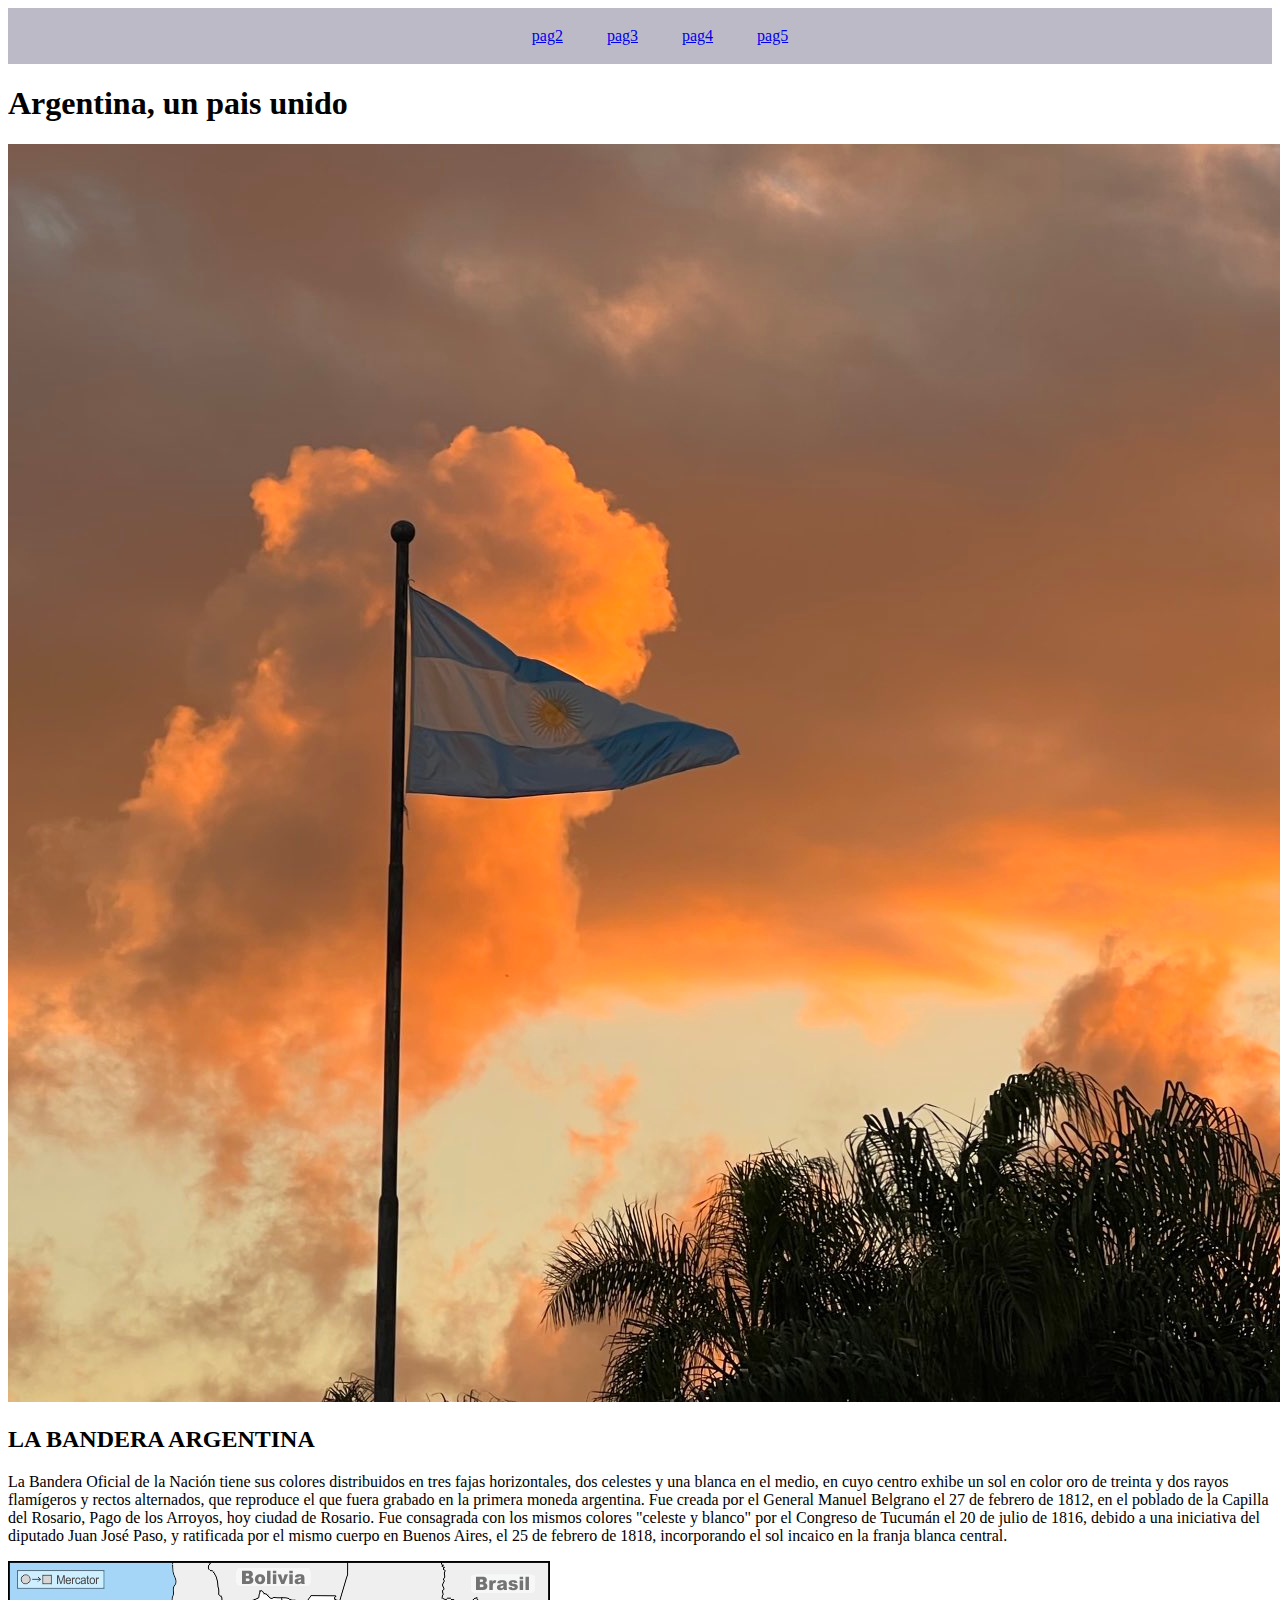
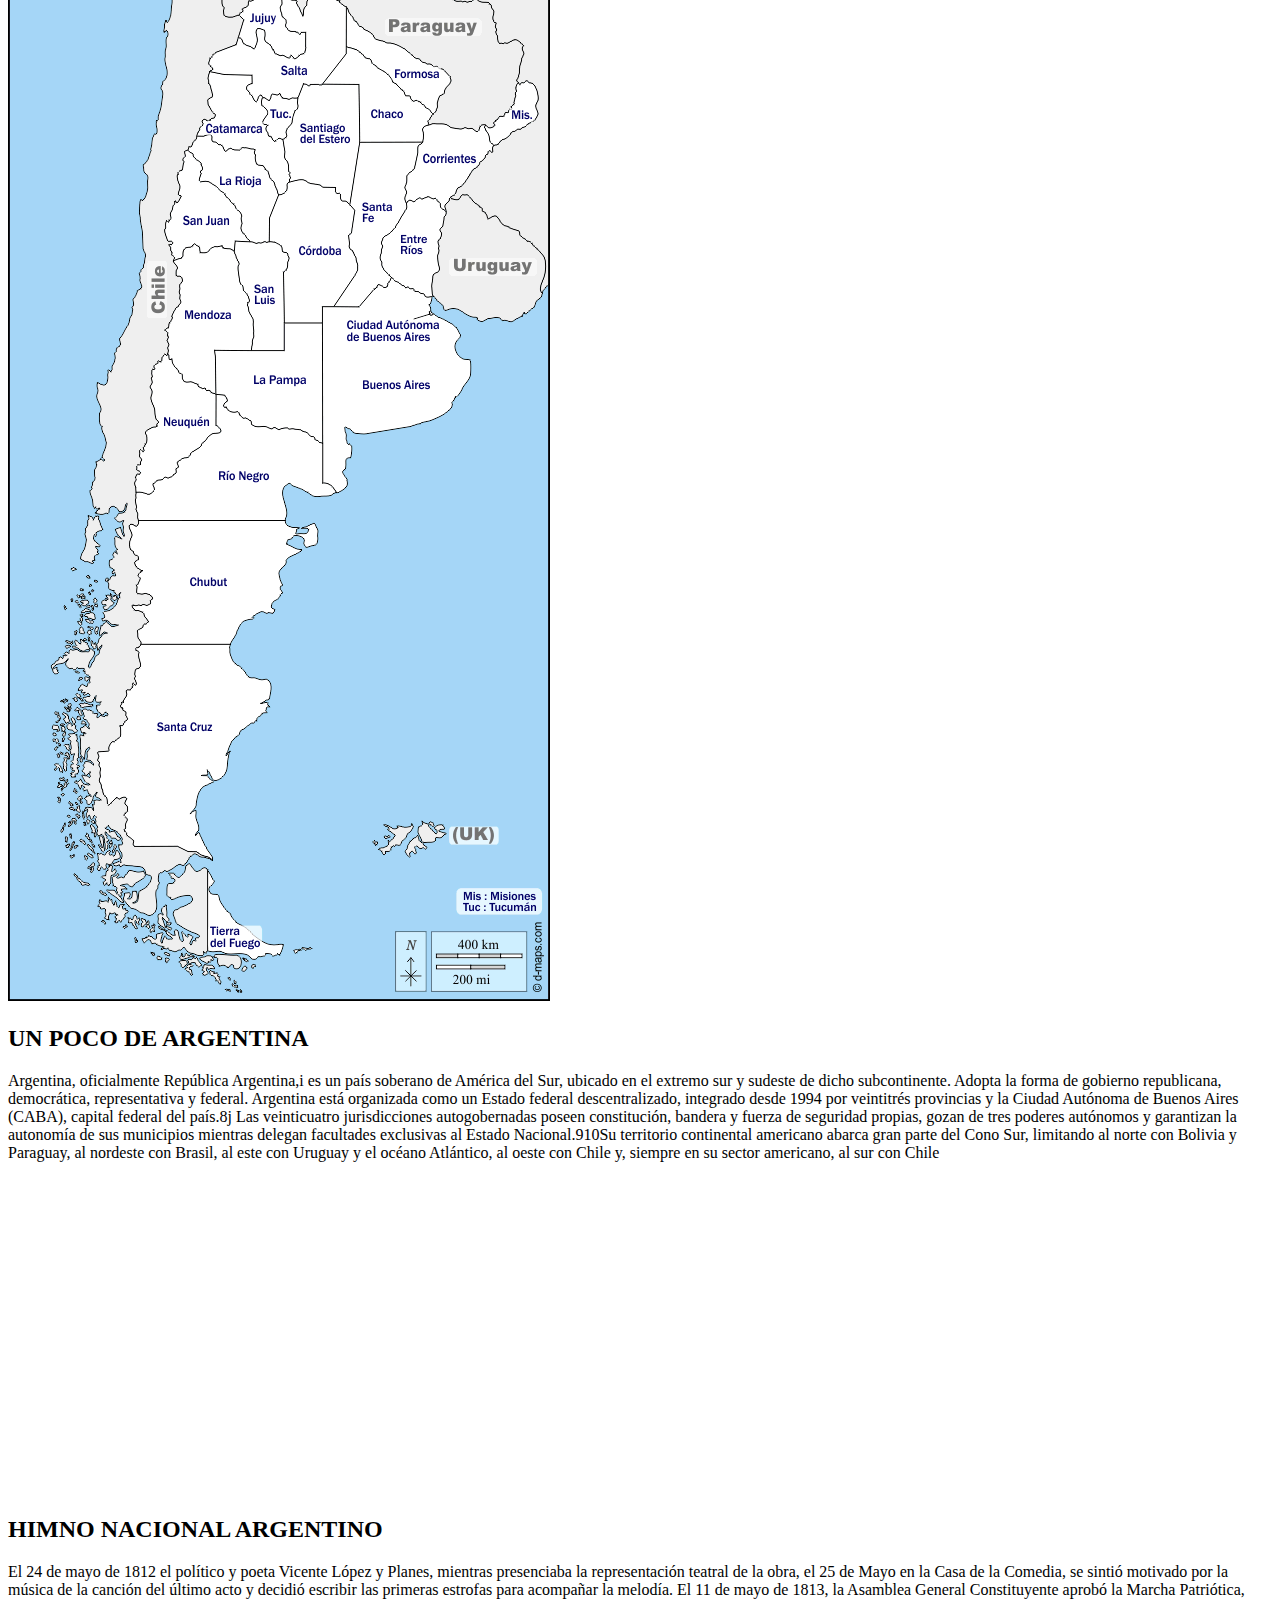
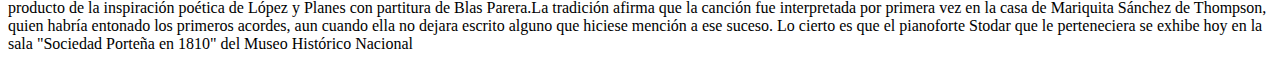
==== index.html @ cf24a7b0 "first commit" ====
<!DOCTYPE html>
<html lang="en">
<head>
    <meta charset="UTF-8">
    <meta name="viewport" content="width=device-width, initial-scale=1.0">
    <title>Argentina</title>
    <link rel="stylesheet" href="/style/style.css">
</head>

<body>
    <header>
            <nav class="navegador">
                 <ul>
                    <li><a href="/pages/pag2.html">pag2</a></li>
                    <li><a href="/pages/pag3.html">pag3</a></li>
                    <li><a href="/pages/pag4.html">pag4</a></li>
                    <li><a href="/pages/pag5.html">pag5</a></li>
                </ul>
            </nav>     
    </header>
<h1>Argentina, un pais unido</h1>
<img src="../IMG/bandera.jpg" alt="bandera de argentina" class="bandera">
<H2>LA BANDERA ARGENTINA</H2>
    <p>La Bandera Oficial de la Nación tiene sus colores distribuidos en tres fajas horizontales, dos celestes y una blanca en el medio, en cuyo centro exhibe un sol en color oro de treinta y dos rayos flamígeros y rectos alternados, que reproduce el que fuera grabado en la primera moneda argentina.
        Fue creada por el General Manuel Belgrano el 27 de febrero de 1812, en el poblado de la Capilla del Rosario, Pago de los Arroyos, hoy ciudad de Rosario. Fue consagrada con los mismos colores "celeste y blanco" por el Congreso de Tucumán el 20 de julio de 1816, debido a una iniciativa del diputado Juan José Paso, y ratificada por el mismo cuerpo en Buenos Aires, el 25 de febrero de 1818, incorporando el sol incaico en la franja blanca central.
    </p>
<img src="../IMG/mapaarg.gif" alt="mapa de la argentina" class="Mapa">
<aside>
<H2>UN POCO DE ARGENTINA</H2>
    <P>Argentina, oficialmente República Argentina,i​ es un país soberano de América del Sur, ubicado en el extremo sur y sudeste de dicho subcontinente. Adopta la forma de gobierno republicana, democrática, representativa y federal.

        Argentina está organizada como un Estado federal descentralizado, integrado desde 1994 por veintitrés provincias y la Ciudad Autónoma de Buenos Aires (CABA), capital federal del país.8​j​ Las veinticuatro jurisdicciones autogobernadas poseen constitución, bandera y fuerza de seguridad propias, gozan de tres poderes autónomos y garantizan la autonomía de sus municipios mientras delegan facultades exclusivas al Estado Nacional.9​10​
        
        Su territorio continental americano abarca gran parte del Cono Sur, limitando al norte con Bolivia y Paraguay, al nordeste con Brasil, al este con Uruguay y el océano Atlántico, al oeste con Chile y, siempre en su sector americano, al sur con Chile
    </P>
</aside>

<iframe width="560" height="315" src="https://www.youtube.com/embed/UQzbK4j913s?si=LMLmsFKxNrLnA0Lw" title="YouTube video player" frameborder="0" allow="accelerometer; autoplay; clipboard-write; encrypted-media; gyroscope; picture-in-picture; web-share" referrerpolicy="strict-origin-when-cross-origin" allowfullscreen></iframe>

<H2>HIMNO NACIONAL ARGENTINO</H2>
    <p>El 24 de mayo de 1812 el político y poeta Vicente López y Planes, mientras presenciaba la representación teatral de la obra, el 25 de Mayo en la Casa de la Comedia, se sintió motivado por la música de la canción del último acto y decidió escribir las primeras estrofas para acompañar la melodía. El 11 de mayo de 1813, la Asamblea General Constituyente aprobó la Marcha Patriótica, producto de la inspiración poética de López y Planes con partitura de Blas Parera.La tradición afirma que la canción fue interpretada por primera vez en la casa de Mariquita Sánchez de Thompson, quien habría entonado los primeros acordes, aun cuando ella no dejara escrito alguno que hiciese mención a ese suceso. Lo cierto es que el pianoforte Stodar que le perteneciera se exhibe hoy en la sala "Sociedad Porteña en 1810" del Museo Histórico Nacional</p>

    <footer class="footer">

    </footer>







</body>
</html>
---- style/style.css ----
/*esta parte es del index */
ul li{
    display: inline-block;
    padding: 0px 20px 0px 20px;
}
.navegador{
    display: flex;
    justify-content:space-around;
    padding: 3px;
    align-items: center;
    background-color: rgb(188, 186, 198);
}


/*parte de la pagina 2 */






/* parte de la pagina 3*/
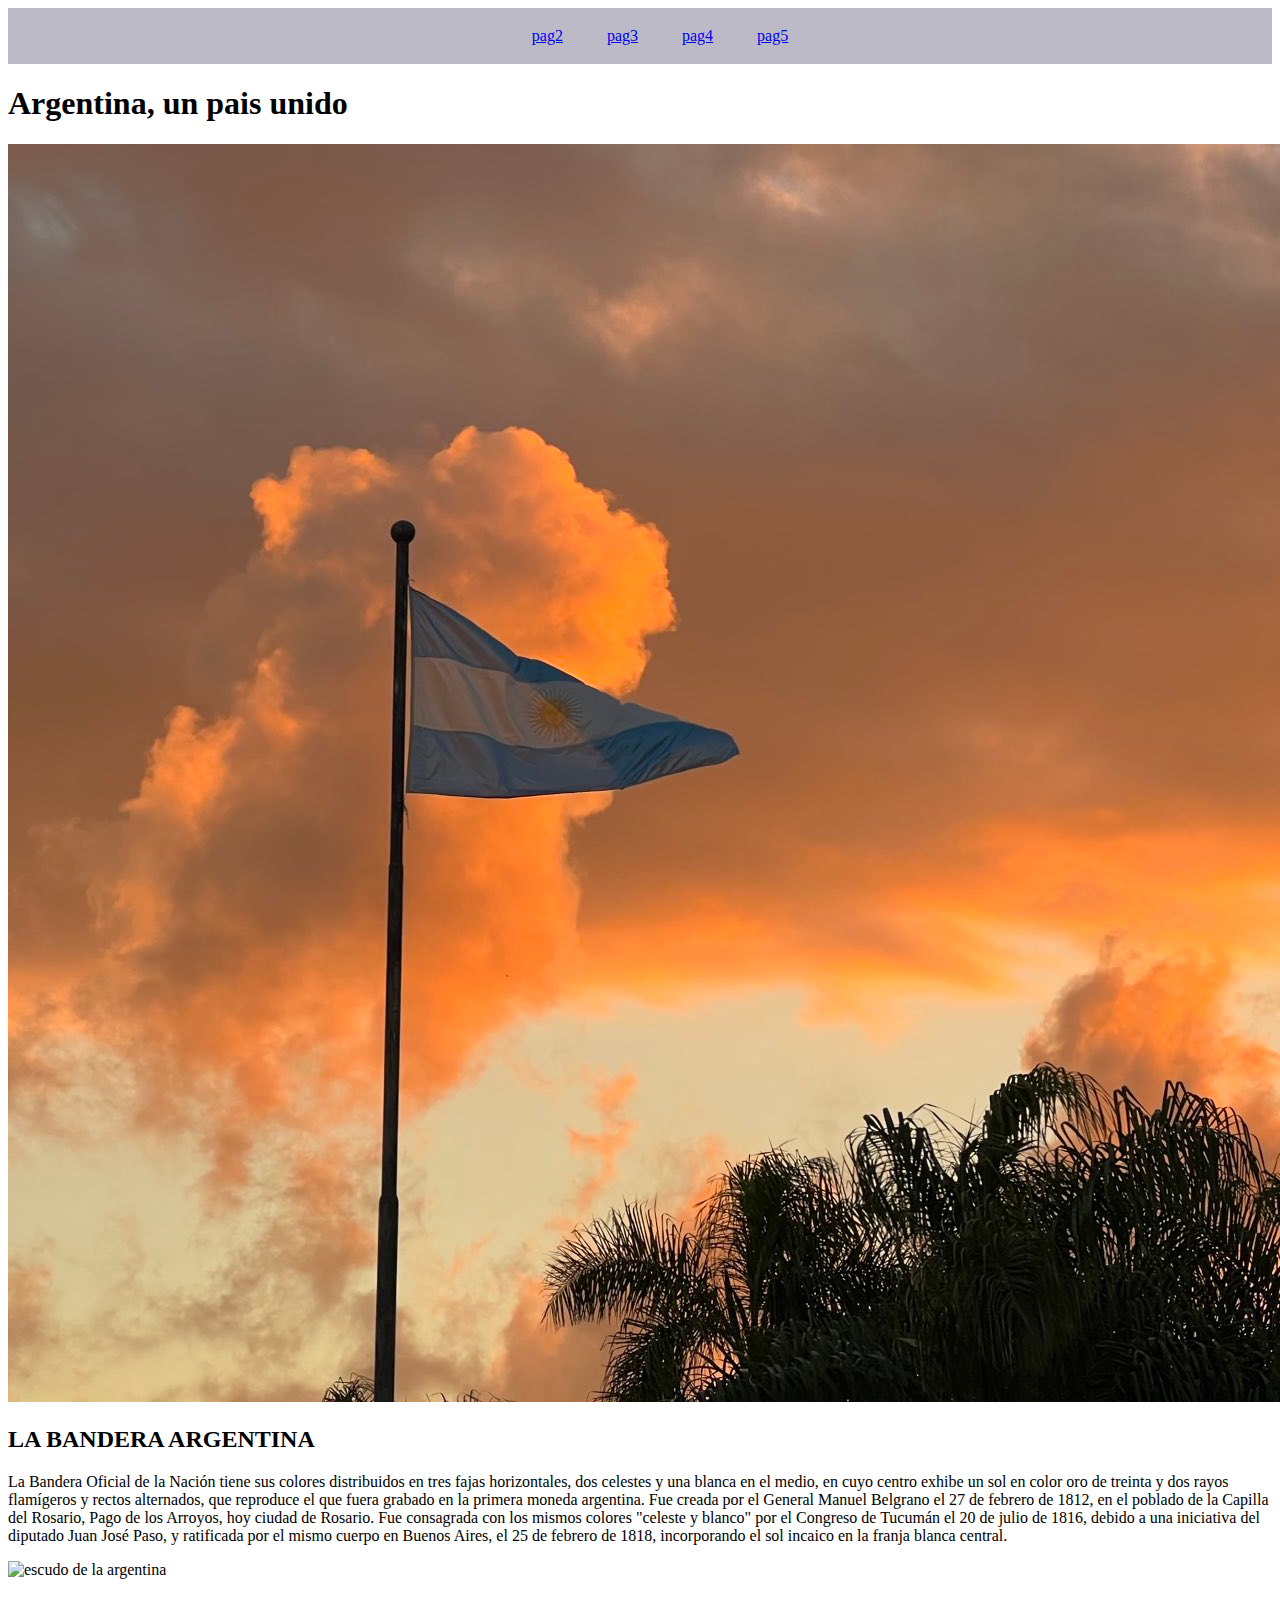
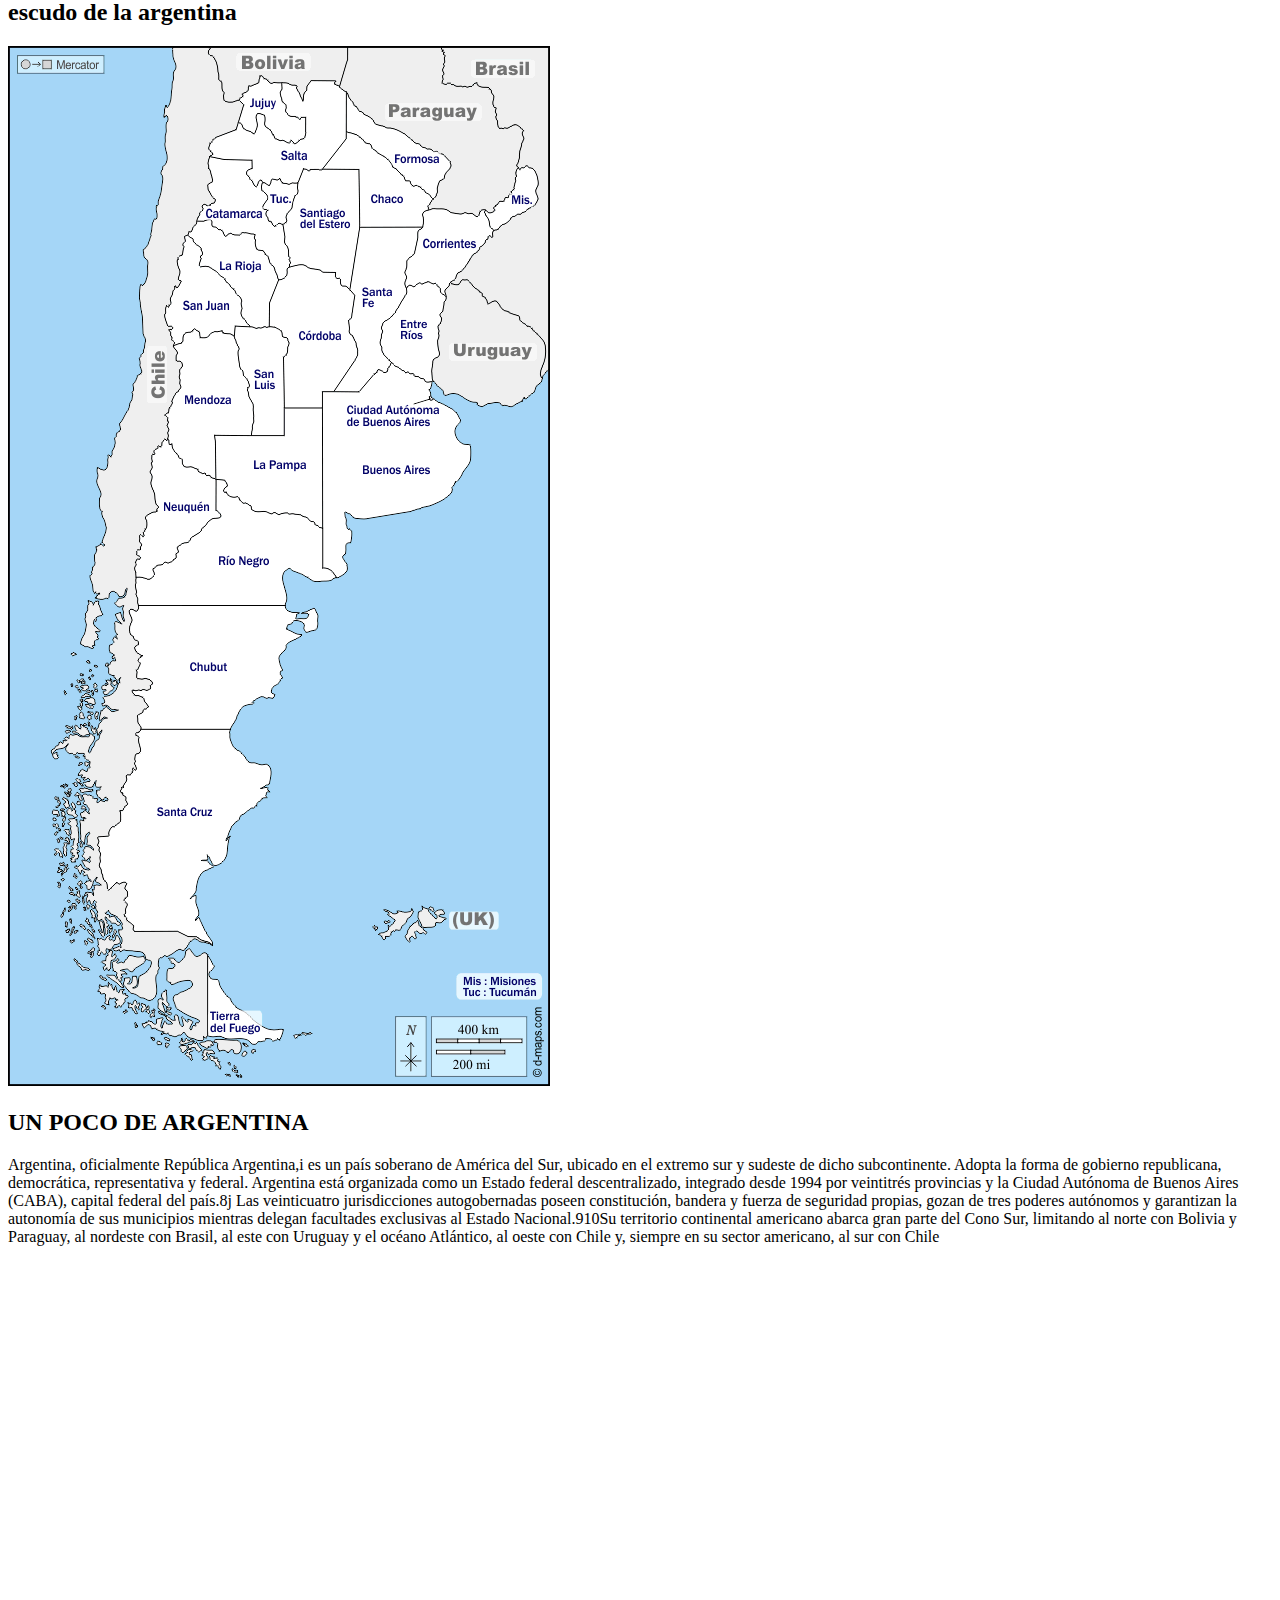
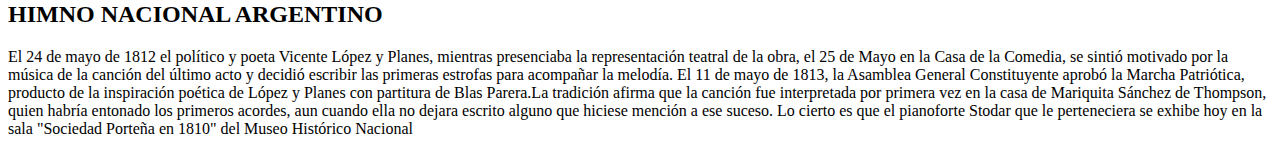
==== commit 0e94ad9c: "escudo_de_argentina" ====
--- a/index.html
+++ b/index.html
@@ -23,6 +23,11 @@
 <H2>LA BANDERA ARGENTINA</H2>
     <p>La Bandera Oficial de la Nación tiene sus colores distribuidos en tres fajas horizontales, dos celestes y una blanca en el medio, en cuyo centro exhibe un sol en color oro de treinta y dos rayos flamígeros y rectos alternados, que reproduce el que fuera grabado en la primera moneda argentina.
         Fue creada por el General Manuel Belgrano el 27 de febrero de 1812, en el poblado de la Capilla del Rosario, Pago de los Arroyos, hoy ciudad de Rosario. Fue consagrada con los mismos colores "celeste y blanco" por el Congreso de Tucumán el 20 de julio de 1816, debido a una iniciativa del diputado Juan José Paso, y ratificada por el mismo cuerpo en Buenos Aires, el 25 de febrero de 1818, incorporando el sol incaico en la franja blanca central.
+    </p>
+    <img src="/IMG/Escudo_Argentina.png" alt="escudo de la argentina">
+    <h2>escudo de la argentina</h2>
+    <p>
+
     </p>
 <img src="../IMG/mapaarg.gif" alt="mapa de la argentina" class="Mapa">
 <aside>
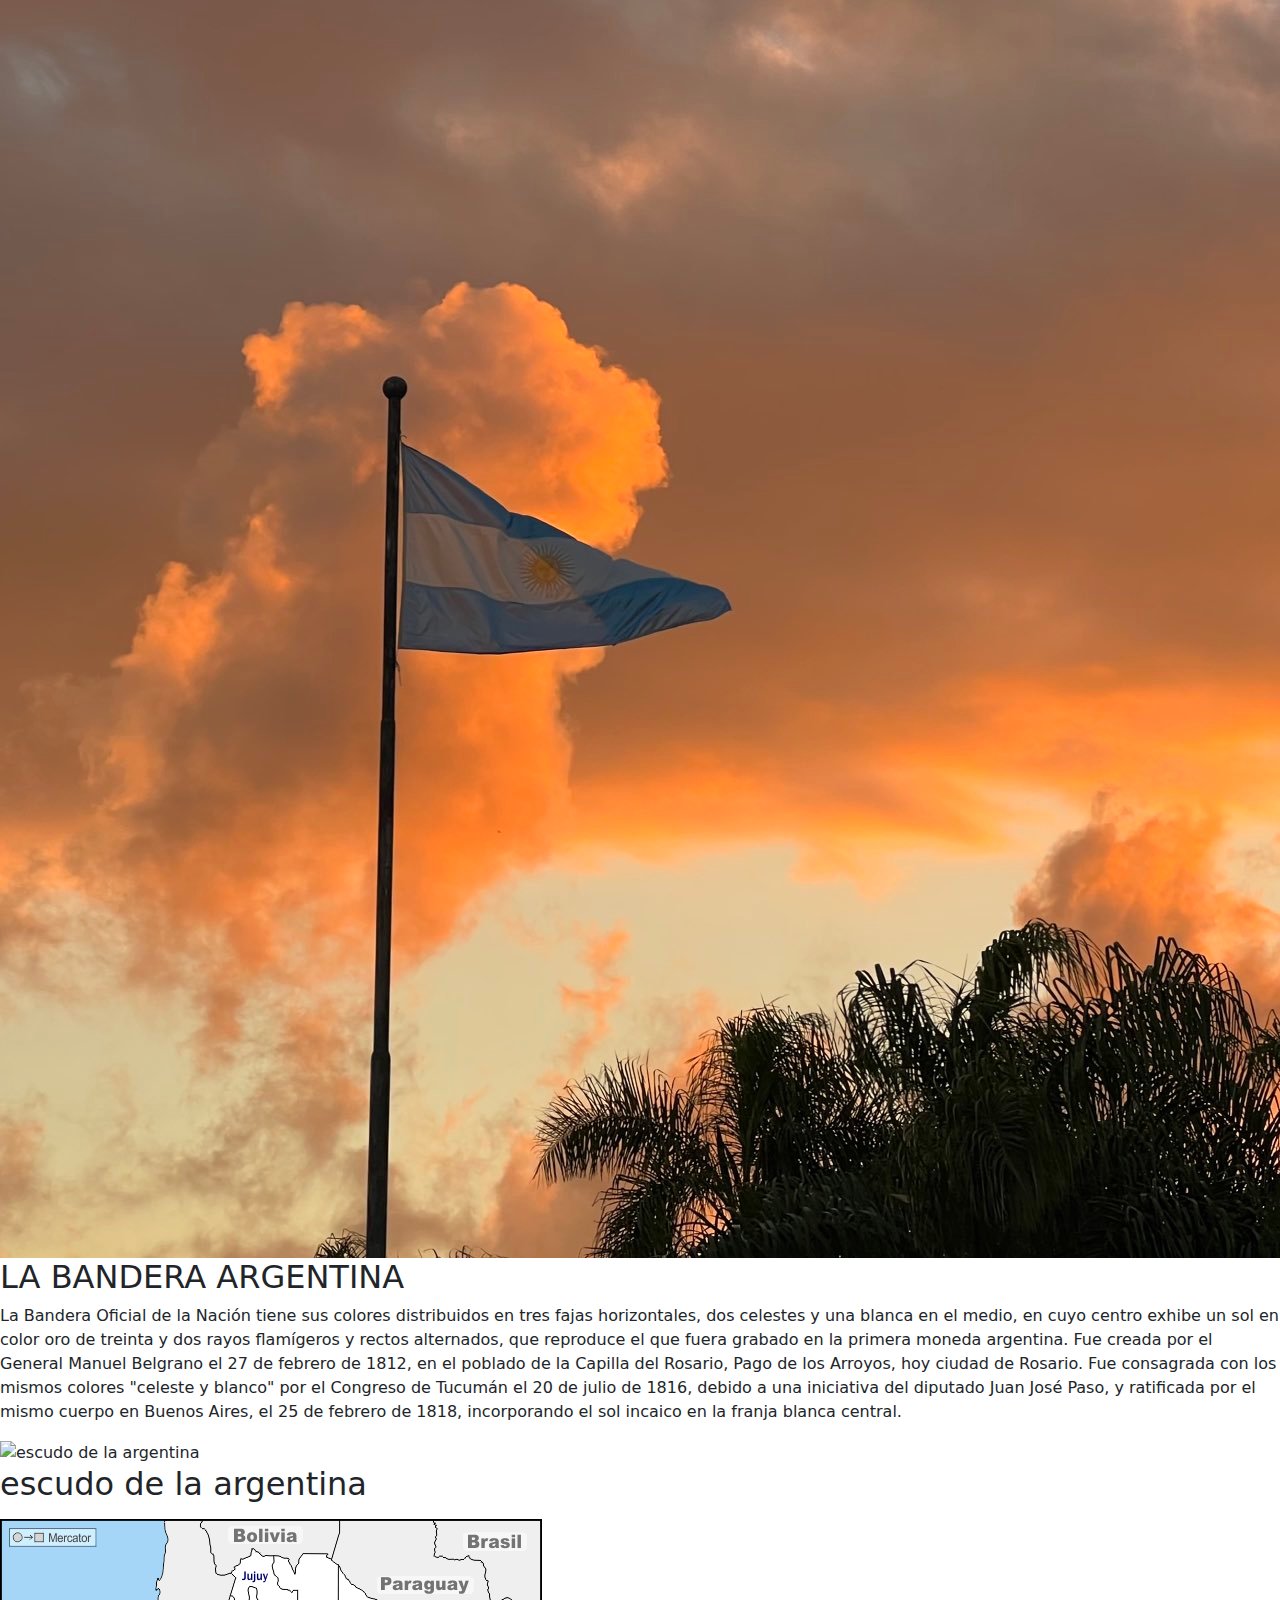
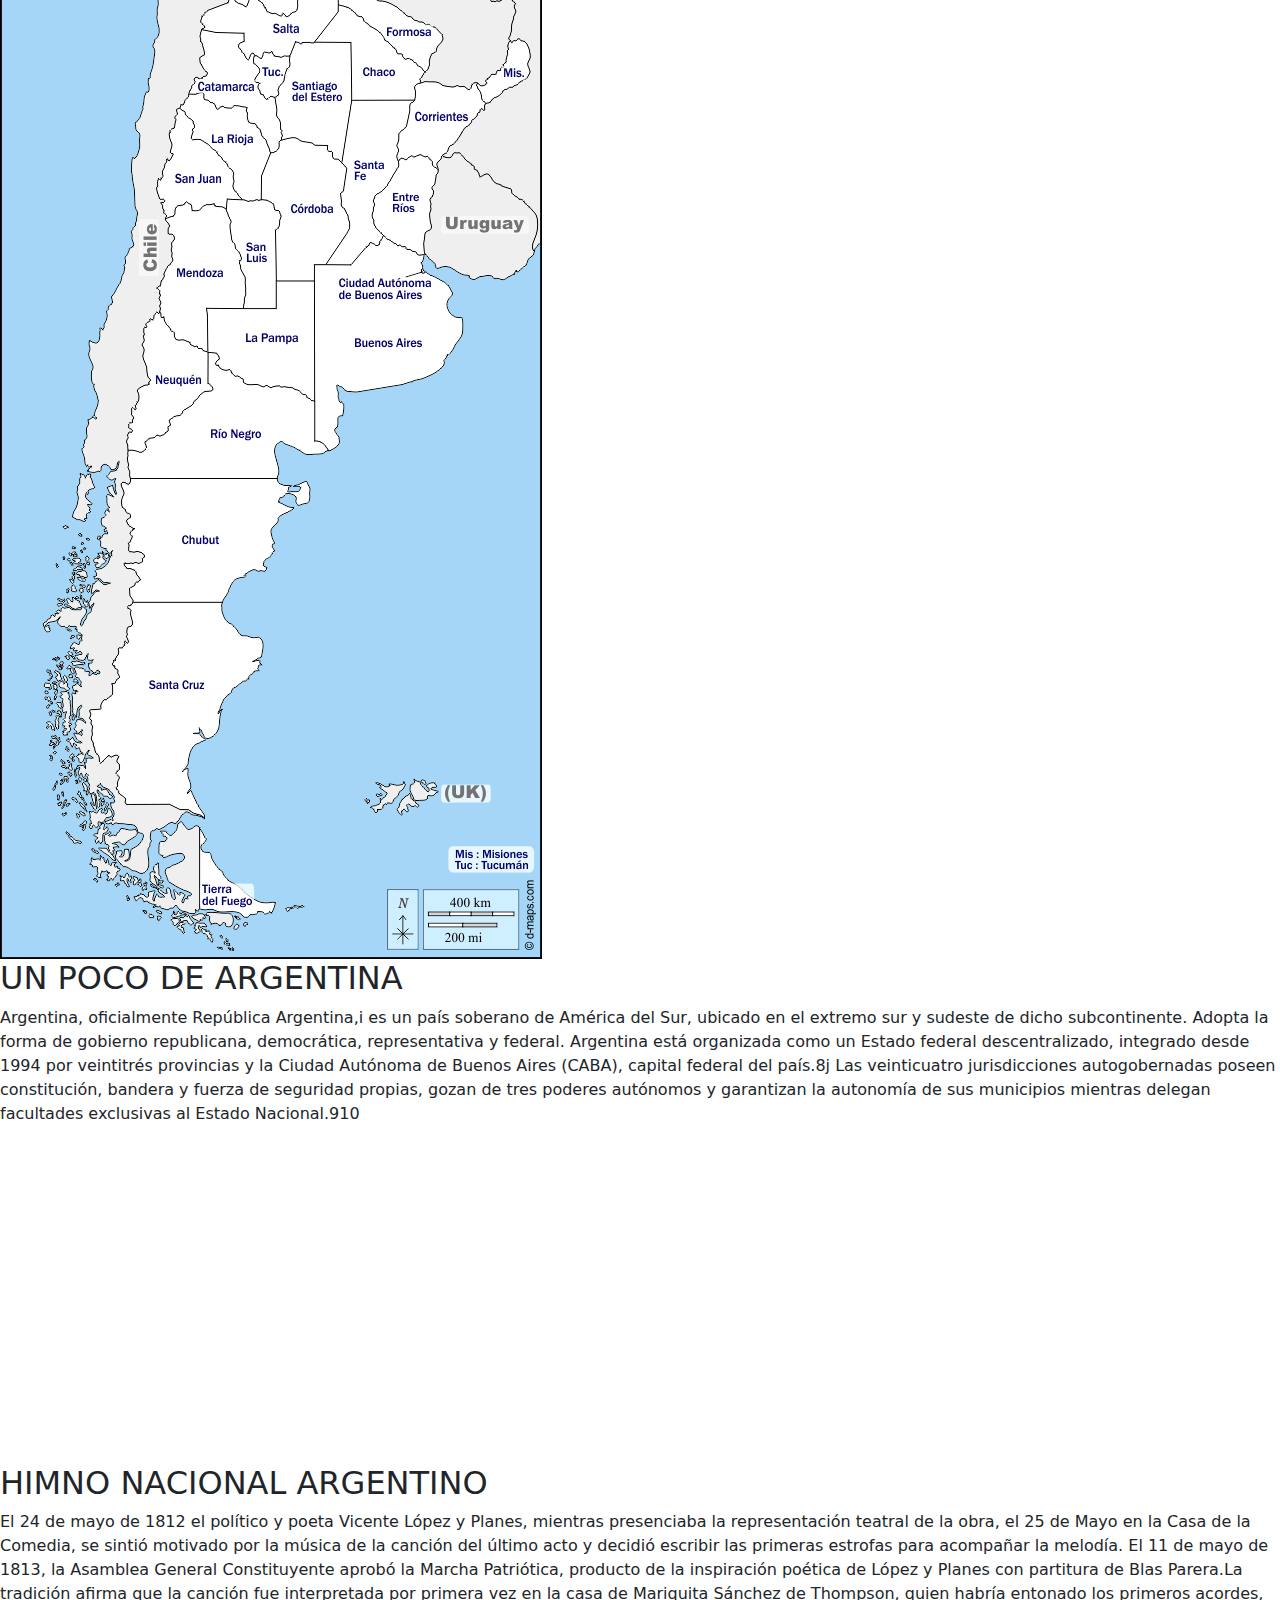
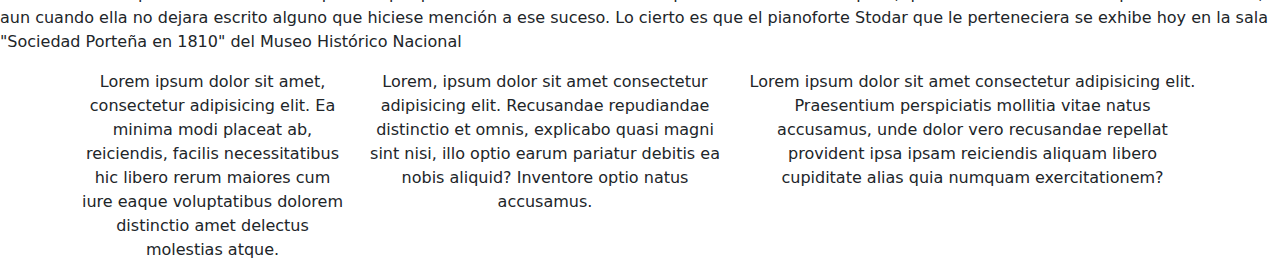
==== commit d3aa5d83: "index.html" ====
--- a/index.html
+++ b/index.html
@@ -4,21 +4,13 @@
     <meta charset="UTF-8">
     <meta name="viewport" content="width=device-width, initial-scale=1.0">
     <title>Argentina</title>
+    <link href="https://cdn.jsdelivr.net/npm/bootstrap@5.3.3/dist/css/bootstrap.min.css" rel="stylesheet" integrity="sha384-QWTKZyjpPEjISv5WaRU9OFeRpok6YctnYmDr5pNlyT2bRjXh0JMhjY6hW+ALEwIH" crossorigin="anonymous">
     <link rel="stylesheet" href="/style/style.css">
 </head>
 
 <body>
-    <header>
-            <nav class="navegador">
-                 <ul>
-                    <li><a href="/pages/pag2.html">pag2</a></li>
-                    <li><a href="/pages/pag3.html">pag3</a></li>
-                    <li><a href="/pages/pag4.html">pag4</a></li>
-                    <li><a href="/pages/pag5.html">pag5</a></li>
-                </ul>
-            </nav>     
-    </header>
-<h1>Argentina, un pais unido</h1>
+    
+
 <img src="../IMG/bandera.jpg" alt="bandera de argentina" class="bandera">
 <H2>LA BANDERA ARGENTINA</H2>
     <p>La Bandera Oficial de la Nación tiene sus colores distribuidos en tres fajas horizontales, dos celestes y una blanca en el medio, en cuyo centro exhibe un sol en color oro de treinta y dos rayos flamígeros y rectos alternados, que reproduce el que fuera grabado en la primera moneda argentina.
@@ -35,8 +27,6 @@
     <P>Argentina, oficialmente República Argentina,i​ es un país soberano de América del Sur, ubicado en el extremo sur y sudeste de dicho subcontinente. Adopta la forma de gobierno republicana, democrática, representativa y federal.
 
         Argentina está organizada como un Estado federal descentralizado, integrado desde 1994 por veintitrés provincias y la Ciudad Autónoma de Buenos Aires (CABA), capital federal del país.8​j​ Las veinticuatro jurisdicciones autogobernadas poseen constitución, bandera y fuerza de seguridad propias, gozan de tres poderes autónomos y garantizan la autonomía de sus municipios mientras delegan facultades exclusivas al Estado Nacional.9​10​
-        
-        Su territorio continental americano abarca gran parte del Cono Sur, limitando al norte con Bolivia y Paraguay, al nordeste con Brasil, al este con Uruguay y el océano Atlántico, al oeste con Chile y, siempre en su sector americano, al sur con Chile
     </P>
 </aside>
 
@@ -44,8 +34,18 @@
 
 <H2>HIMNO NACIONAL ARGENTINO</H2>
     <p>El 24 de mayo de 1812 el político y poeta Vicente López y Planes, mientras presenciaba la representación teatral de la obra, el 25 de Mayo en la Casa de la Comedia, se sintió motivado por la música de la canción del último acto y decidió escribir las primeras estrofas para acompañar la melodía. El 11 de mayo de 1813, la Asamblea General Constituyente aprobó la Marcha Patriótica, producto de la inspiración poética de López y Planes con partitura de Blas Parera.La tradición afirma que la canción fue interpretada por primera vez en la casa de Mariquita Sánchez de Thompson, quien habría entonado los primeros acordes, aun cuando ella no dejara escrito alguno que hiciese mención a ese suceso. Lo cierto es que el pianoforte Stodar que le perteneciera se exhibe hoy en la sala "Sociedad Porteña en 1810" del Museo Histórico Nacional</p>
-
-    <footer class="footer">
+    <div class="container text-center">
+        <div class="row align-items-start">
+          <div class="col-3">
+            <p>Lorem ipsum dolor sit amet, consectetur adipisicing elit. Ea minima modi placeat ab, reiciendis, facilis necessitatibus hic libero rerum maiores cum iure eaque voluptatibus dolorem distinctio amet delectus molestias atque.</p>
+          </div>
+          <div class="col-4">
+            <p>Lorem, ipsum dolor sit amet consectetur adipisicing elit. Recusandae repudiandae distinctio et omnis, explicabo quasi magni sint nisi, illo optio earum pariatur debitis ea nobis aliquid? Inventore optio natus accusamus.</p>
+          </div>
+          <div class="col-5">
+            <p>Lorem ipsum dolor sit amet consectetur adipisicing elit. Praesentium perspiciatis mollitia vitae natus accusamus, unde dolor vero recusandae repellat provident ipsa ipsam reiciendis aliquam libero cupiditate alias quia numquam exercitationem?</p>
+          </div>
+      <footer class="footer">
 
     </footer>
 
@@ -54,6 +54,6 @@
 
 
 
-
+    <script src="https://cdn.jsdelivr.net/npm/bootstrap@5.3.3/dist/js/bootstrap.bundle.min.js" integrity="sha384-YvpcrYf0tY3lHB60NNkmXc5s9fDVZLESaAA55NDzOxhy9GkcIdslK1eN7N6jIeHz" crossorigin="anonymous"></script>
 </body>
 </html>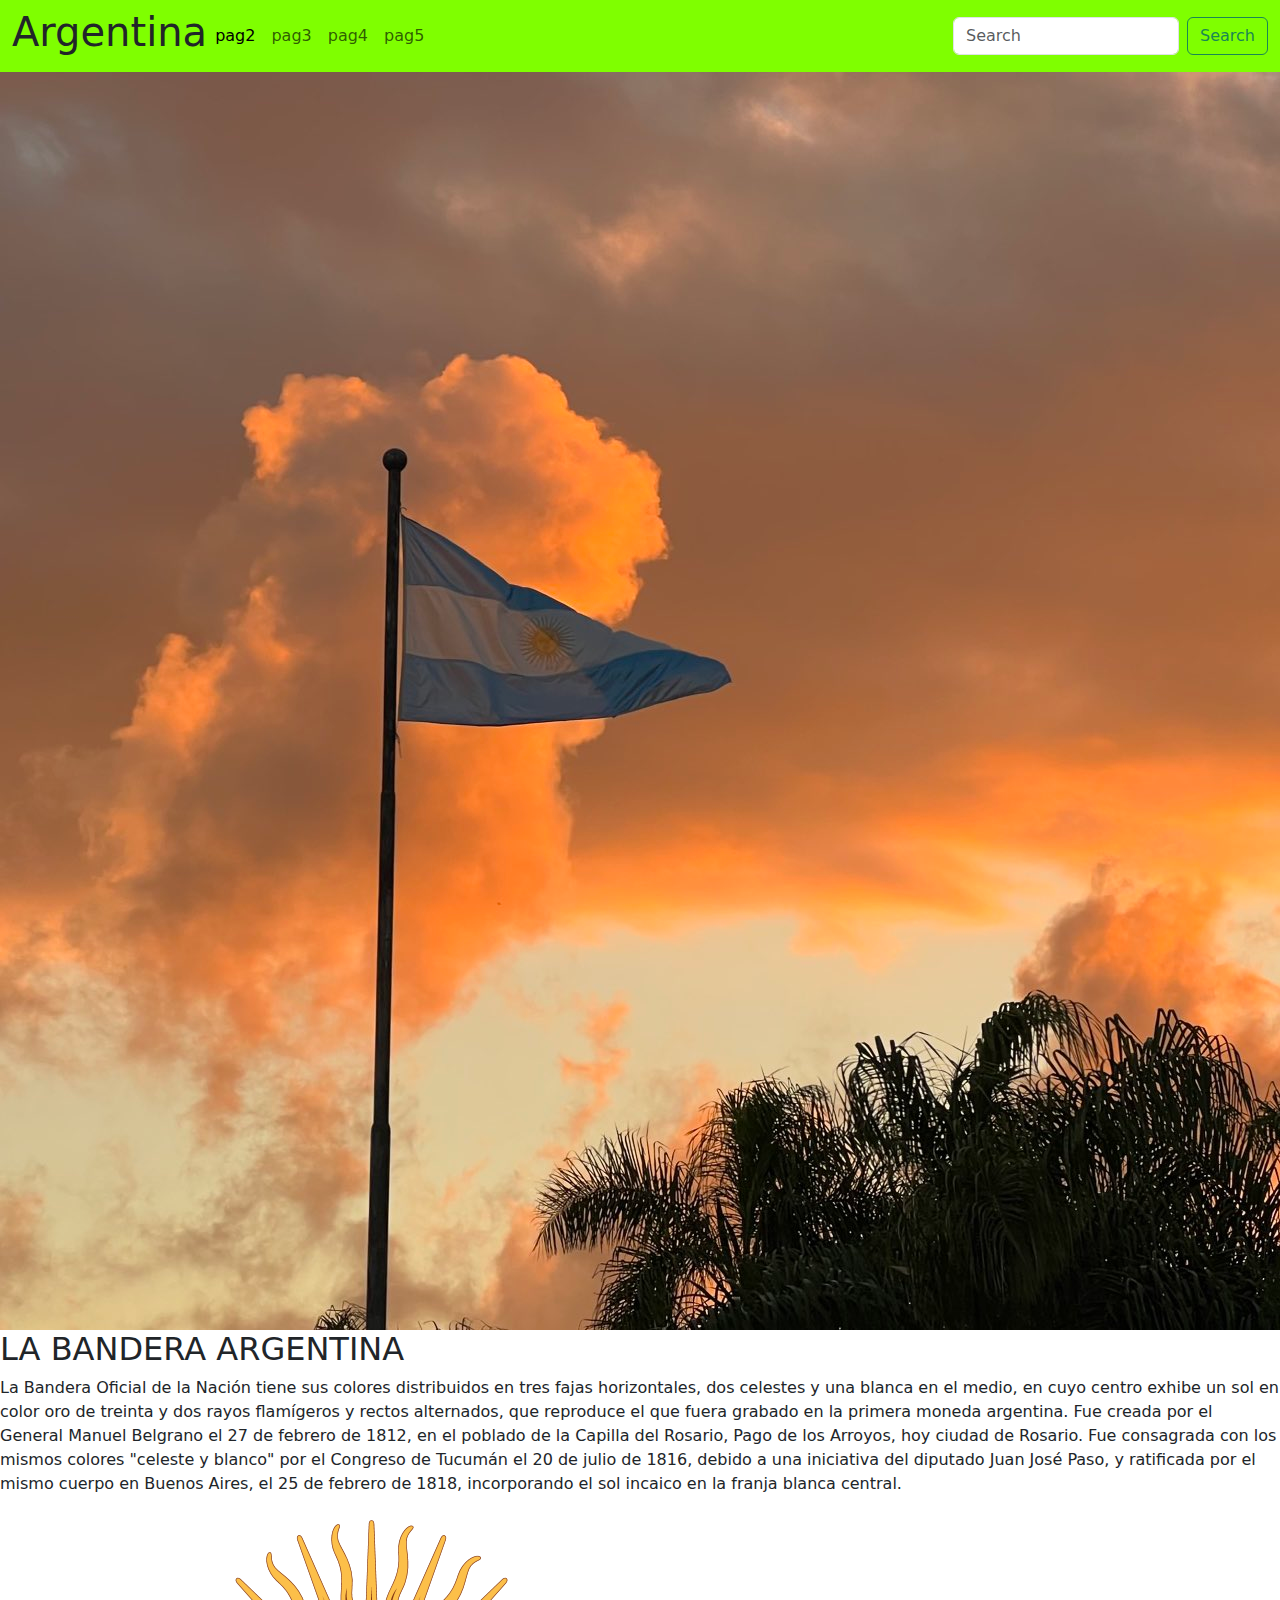
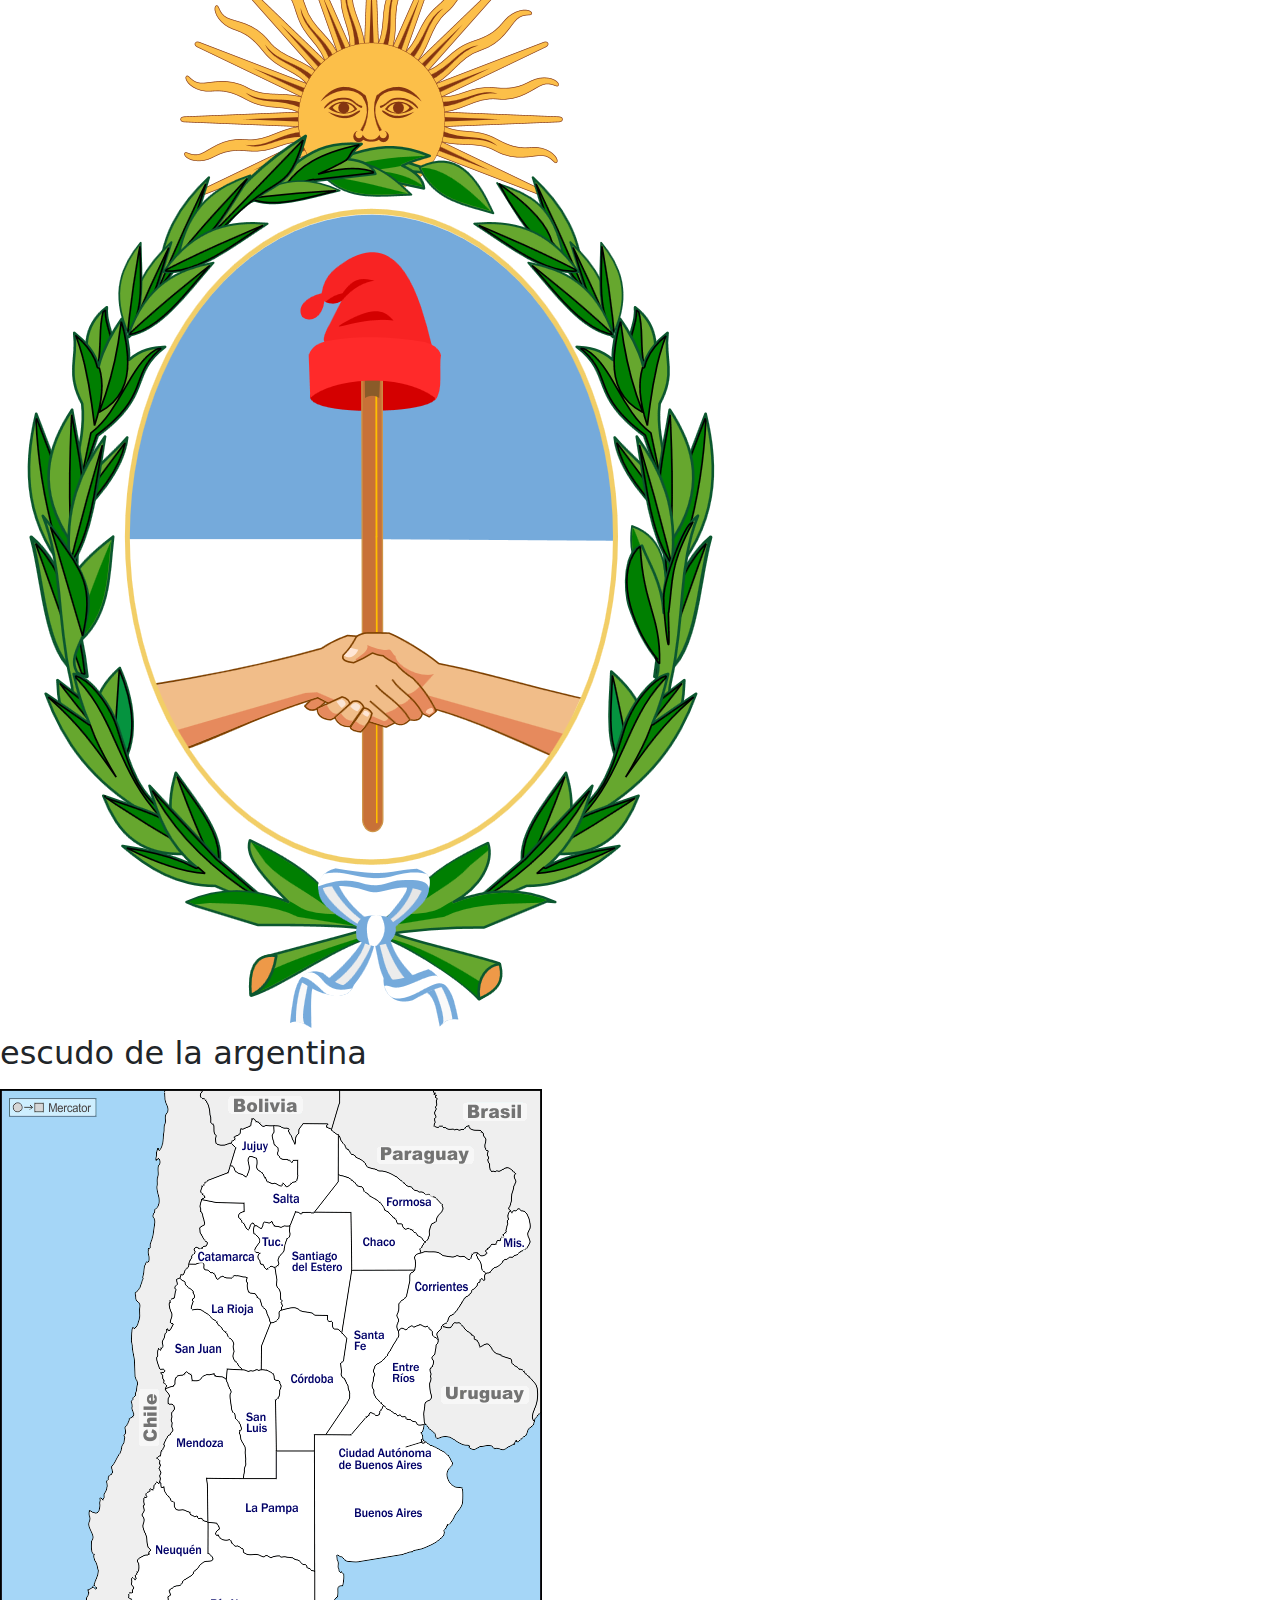
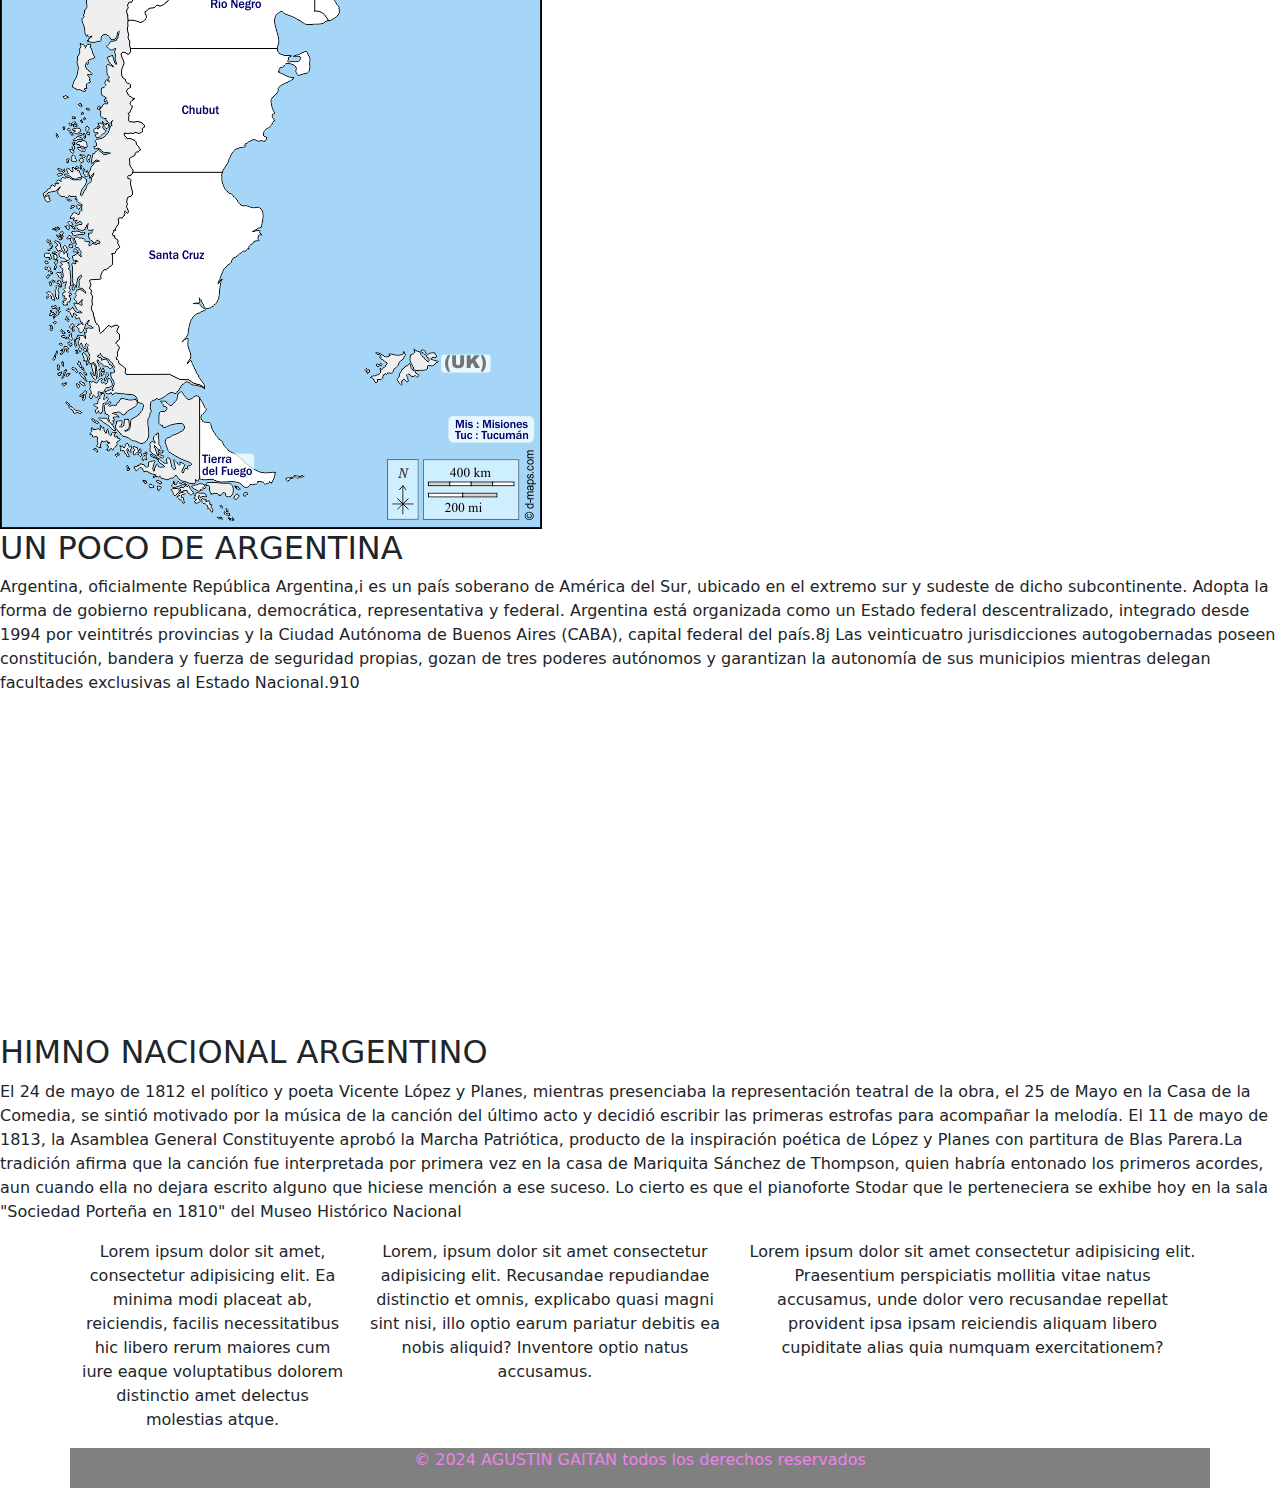
==== commit d08cdec1: "C:/Program Files/Git/pages" ====
--- a/index.html
+++ b/index.html
@@ -9,19 +9,49 @@
 </head>
 
 <body>
+  <header>
+    <nav class="navbar navbar-expand-lg  fondonavbar">
+        <div class="container-fluid">
+          <h1>Argentina</h1>
+          <button class="navbar-toggler" type="button" data-bs-toggle="collapse" data-bs-target="#navbarSupportedContent" aria-controls="navbarSupportedContent" aria-expanded="false" aria-label="Toggle navigation">
+            <span class="navbar-toggler-icon"></span>
+          </button>
+          <div class="collapse navbar-collapse" id="navbarSupportedContent">
+            <ul class="navbar-nav me-auto mb-2 mb-lg-0">
+              <li class="nav-item">
+                <a class="nav-link active" aria-current="page" href="/pages/pag2.html">pag2</a>
+              </li>
+              <li class="nav-item">
+                <a class="nav-link" href="/pages/pag3.html">pag3</a>
+              </li>
+              <li class="nav-item">
+                <a class="nav-link" href="/pages/pag4.html">pag4</a>
+              </li>
+              <li class="nav-item">
+                <a class="nav-link" href="/pages/pag5.html">pag5</a>
+              </li>
+            </ul>
+            <form class="d-flex" role="search">
+              <input class="form-control me-2" type="search" placeholder="Search" aria-label="Search">
+              <button class="btn btn-outline-success" type="submit">Search</button>
+            </form>
+          </div>
+        </div>
+      </nav>     
+</header>
     
 
-<img src="../IMG/bandera.jpg" alt="bandera de argentina" class="bandera">
+<img src="./IMG/bandera.jpg" alt="bandera de argentina" class="bandera">
 <H2>LA BANDERA ARGENTINA</H2>
     <p>La Bandera Oficial de la Nación tiene sus colores distribuidos en tres fajas horizontales, dos celestes y una blanca en el medio, en cuyo centro exhibe un sol en color oro de treinta y dos rayos flamígeros y rectos alternados, que reproduce el que fuera grabado en la primera moneda argentina.
         Fue creada por el General Manuel Belgrano el 27 de febrero de 1812, en el poblado de la Capilla del Rosario, Pago de los Arroyos, hoy ciudad de Rosario. Fue consagrada con los mismos colores "celeste y blanco" por el Congreso de Tucumán el 20 de julio de 1816, debido a una iniciativa del diputado Juan José Paso, y ratificada por el mismo cuerpo en Buenos Aires, el 25 de febrero de 1818, incorporando el sol incaico en la franja blanca central.
     </p>
-    <img src="/IMG/Escudo_Argentina.png" alt="escudo de la argentina">
+    <img src="./IMG/Escudo_Argentina.png" alt="escudo de la argentina">
     <h2>escudo de la argentina</h2>
     <p>
 
     </p>
-<img src="../IMG/mapaarg.gif" alt="mapa de la argentina" class="Mapa">
+<img src="./IMG/mapaarg.gif" alt="mapa de la argentina" class="Mapa">
 <aside>
 <H2>UN POCO DE ARGENTINA</H2>
     <P>Argentina, oficialmente República Argentina,i​ es un país soberano de América del Sur, ubicado en el extremo sur y sudeste de dicho subcontinente. Adopta la forma de gobierno republicana, democrática, representativa y federal.
@@ -34,6 +64,8 @@
 
 <H2>HIMNO NACIONAL ARGENTINO</H2>
     <p>El 24 de mayo de 1812 el político y poeta Vicente López y Planes, mientras presenciaba la representación teatral de la obra, el 25 de Mayo en la Casa de la Comedia, se sintió motivado por la música de la canción del último acto y decidió escribir las primeras estrofas para acompañar la melodía. El 11 de mayo de 1813, la Asamblea General Constituyente aprobó la Marcha Patriótica, producto de la inspiración poética de López y Planes con partitura de Blas Parera.La tradición afirma que la canción fue interpretada por primera vez en la casa de Mariquita Sánchez de Thompson, quien habría entonado los primeros acordes, aun cuando ella no dejara escrito alguno que hiciese mención a ese suceso. Lo cierto es que el pianoforte Stodar que le perteneciera se exhibe hoy en la sala "Sociedad Porteña en 1810" del Museo Histórico Nacional</p>
+    
+
     <div class="container text-center">
         <div class="row align-items-start">
           <div class="col-3">
@@ -45,10 +77,11 @@
           <div class="col-5">
             <p>Lorem ipsum dolor sit amet consectetur adipisicing elit. Praesentium perspiciatis mollitia vitae natus accusamus, unde dolor vero recusandae repellat provident ipsa ipsam reiciendis aliquam libero cupiditate alias quia numquam exercitationem?</p>
           </div>
+
+
       <footer class="footer">
-
+        <p> © 2024 AGUSTIN GAITAN todos los derechos reservados</p>
     </footer>
-
 
 
 
--- a/style/style.css
+++ b/style/style.css
@@ -1,8 +1,5 @@
 /*esta parte es del index */
-ul li{
-    display: inline-block;
-    padding: 0px 20px 0px 20px;
-}
+
 .navegador{
     display: flex;
     justify-content:space-around;
@@ -10,7 +7,13 @@
     align-items: center;
     background-color: rgb(188, 186, 198);
 }
-
+.fondonavbar{
+    background-color: chartreuse;
+}
+.footer{
+    background-color: grey;
+    color:violet;
+}
 
 /*parte de la pagina 2 */
 
